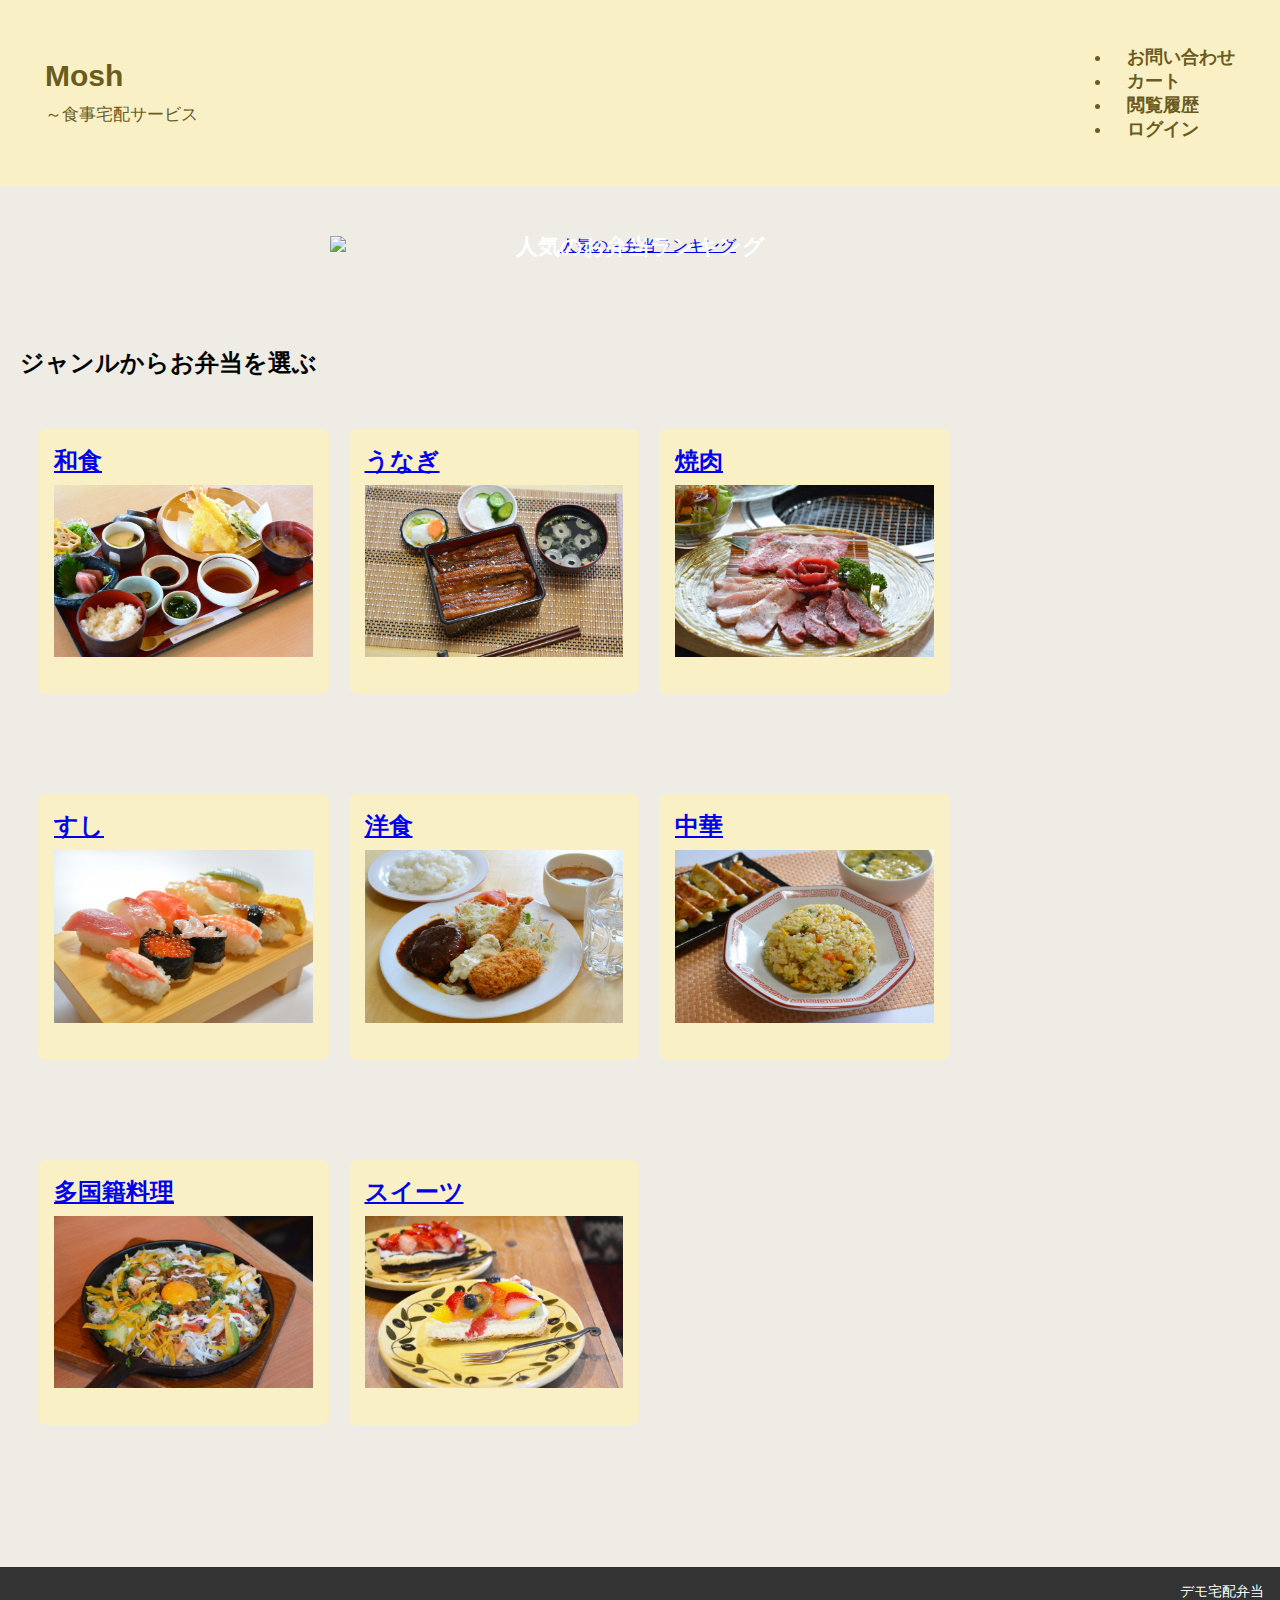
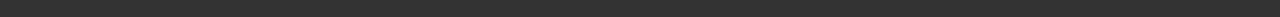
==== takuhaibentou.html @ 6827da3c "Add files via upload" ====
﻿<!DOCTYPE html>
<html lang="ja">
<head>
  <meta charset="UTF-8">
  <title>デモ宅配弁当</title>
  <link rel="stylesheet" href="./css/_css_takuhai/style.css">
</head>
<body>
  <header>
    <h1>Mosh<br>
    <span class="subtitle">～食事宅配サービス</span>
    </h1>
    <nav>
        <li><a href="#">お問い合わせ</a></li>
        <li><a href="#">カート</a></li>
        <li><a href="#">閲覧履歴</a></li>
        <li><a href="#">ログイン</a></li>
    </nav>
  </header>

   <main>
    <section id="ninki">
      <h2>人気のお弁当ランキング</h2>
      <a href="#"><img src="img/ninki.jpg" alt="人気のお弁当ランキング"></a>
    </section>
    <section  >
      <h2 id="sentaku">ジャンルからお弁当を選ぶ</h2>
      <ul class="category-grid" id="grid">
 　　　　<section class="property">
			<h2><a href="#">和食</a></h2>
			<img src="img/_img_takuhai/wasyoku.jpg" alt="">		
			
　　　　　</section>
　　　　　<section class="property">
			<h2><a href="#">うなぎ</a></h2>
			<img src="img/_img_takuhai/unagi.jpg" alt="">		
			<a href="#"></a>
　　　　　</section>
　　　　　<section class="property">
			<h2><a href="#">焼肉</a></h2>
			<img src="img/_img_takuhai/yakiniku.jpg" alt="">		
			<a href="#"></a>
　　　　　</section>
　　　　　<section class="property">
			<h2><a href="#">すし</a></h2>
			<img src="img/_img_takuhai/susi.jpg" alt="">		
			<a href="#"></a>
　　　　　</section>
　　　　　<section class="property">
			<h2><a href="#">洋食</a></h2>
			<img src="img/_img_takuhai/yousyoku.jpg" alt="">		
			<a href="#"></a>
　　　　　</section>
　　　　　<section class="property">
			<h2><a href="#">中華</a></h2>
			<img src="img/_img_takuhai/tyuuka.jpg" alt="">		
			<a href="#"></a>
　　　　　</section>
　　　　　<section class="property">
			<h2><a href="#">多国籍料理</a></h2>
			<img src="img/_img_takuhai/takokuseki.jpg" alt="">		
			<a href="#"></a>
　　　　　</section>
　　　　　<section class="property">
			<h2><a href="#">スイーツ</a></h2>
			<img src="img/_img_takuhai/suitu.jpg" alt="">		
			<a href="#"></a>
　　　　　</section>
        
　
      </ul>
    </section>
  </main>

  <footer>
    <p>デモ宅配弁当</p>
  </footer>
</body>
</html>
---- css/_css_takuhai/style.css ----
﻿   /* Reset CSS */
    * {
      margin: 0;
      padding: 0;
      box-sizing: border-box;
    }

    body {
      font-family: sans-serif;
      background-color: #EEECE5;
    }

    /* Header */
    header {
      background-color: #F9F0C5;
      color: #6A5B1E;
      display: flex;
      justify-content: space-between;
      align-items: center;
      padding: 45px;
    }

    header h1 {
      font-size: 30px;
      font-weight: bold;
    }

    header h1 .subtitle {
      font-size: 17px;
      font-weight: normal;
    }

   

    header nav a {
      color:#6A5B1E;
      font-size: 18px;
      font-weight: bold;
      text-decoration: none;
      margin-left: 16px;
    }

    /* Main */
/* main要素 */
main {
  margin: 20px;
}

/* セクション要素 */
section {
  margin-top: 50px;
  margin-bottom: 30px;
}

#sentaku
{
  margin-top: 90px;
  margin-bottom:0px;
}

#grid
{
  margin-top: 0px;
  margin-bottom:0px;
}

/* 人気のお弁当ランキングの画像 */
#ninki img {
  width: 100%;
  max-width: 200px;
}


#ninki {
  text-align: center;
  position: relative;
}
#ninki img {
  display: block;
  margin: 0 auto;
  max-width: 50%;
}
#ninki h2 {
  position: absolute;
  top: 50%;
  left: 50%;
  transform: translate(-50%, -50%);
  color: #fff;
  font-size: 22px;
}
















/* カテゴリーグリッド */
.category-grid {
 margin-top: 18px;
margin-left: 18px;
  display: grid;
 grid-template-columns: repeat(auto-fill, minmax(270px, 1fr));
  grid-template-rows: repeat(3, 1fr);
  grid-gap: 20px;
}

.property {
  background-color: #F9F0C5;
color:#6A5B1E;
  border-radius: 8px;
  display: flex;
  flex-direction: column;
 justify-content: start;
  padding: 16px;
}

.property h2 {
  font-size: 24px;
  margin-bottom: 8px;
}

.property p {
  font-size: 18px;
  line-height: 1.5;
}

.property:nth-child(1) {
  grid-row: 1 / span 1;
  grid-column: 1 / span 1;
}

.property:nth-child(2) {
  grid-row: 1 / span 1;
  grid-column: 2 / span 1;
}

.property:nth-child(3) {
  grid-row: 1 / span 1;
  grid-column: 3 / span 1;
}

.property:nth-child(4) {
  grid-row: 2 / span 1;
  grid-column: 1 / span 1;
}

.property:nth-child(5) {
  grid-row: 2 / span 1;
  grid-column: 2 / span 1;
}

.property:nth-child(6) {
  grid-row: 2 / span 1;
  grid-column: 3 / span 1;
}

.property:nth-child(7) {
  grid-row: 3 / span 1;
  grid-column: 1 / span 1;
}

.property:nth-child(8) {
  grid-row: 3 / span 1;
  grid-column: 2 / span 1;
}





    /* Footer */
    footer {
      background-color: #333;
      color: #fff;
      padding: 16px;
      font-size: 14px;
      text-align: right;
    }
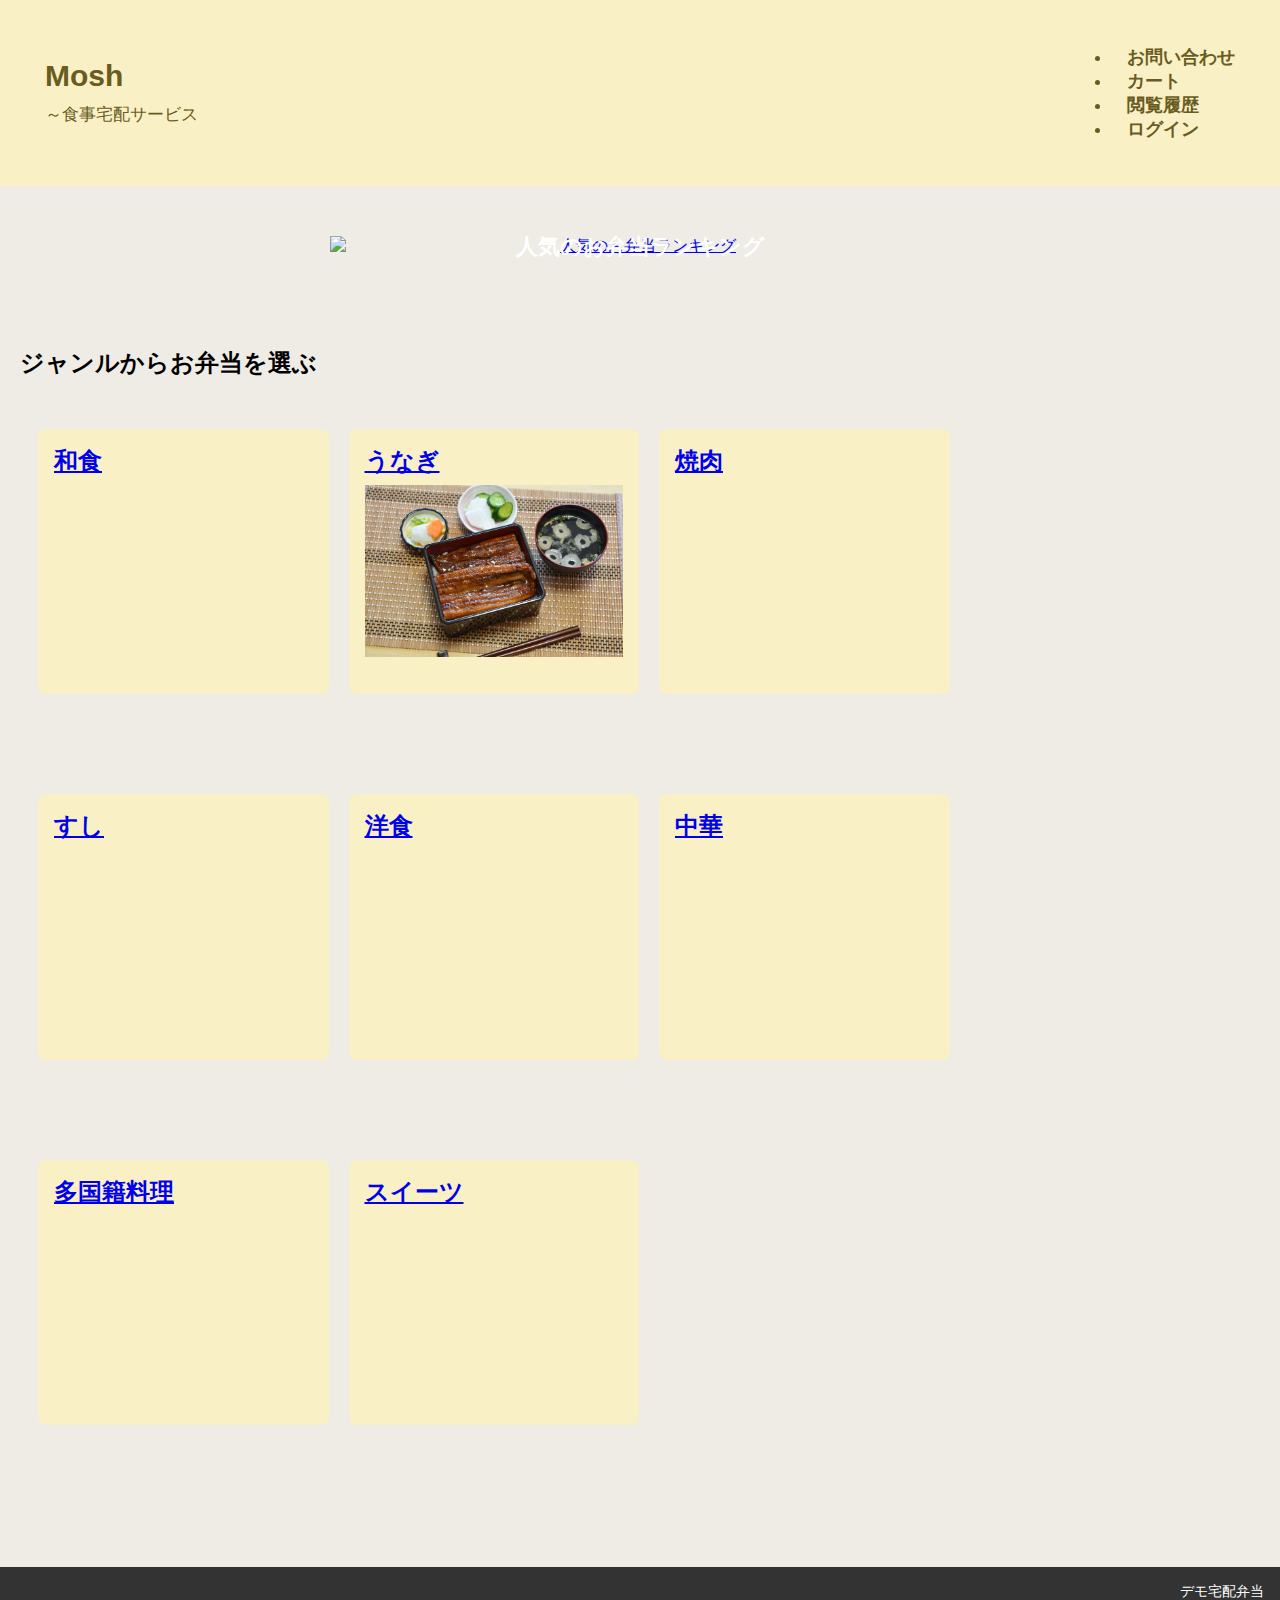
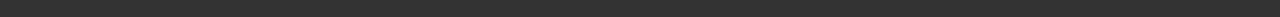
==== commit fef996f3: "Update takuhaibentou.html" ====
--- a/takuhaibentou.html
+++ b/takuhaibentou.html
@@ -3,7 +3,7 @@
 <head>
   <meta charset="UTF-8">
   <title>デモ宅配弁当</title>
-  <link rel="stylesheet" href="./css/_css_takuhai/style.css">
+  <link rel="stylesheet" href="./css/takuhai.css">
 </head>
 <body>
   <header>
@@ -28,7 +28,7 @@
       <ul class="category-grid" id="grid">
  　　　　<section class="property">
 			<h2><a href="#">和食</a></h2>
-			<img src="img/_img_takuhai/wasyoku.jpg" alt="">		
+			<img src="img/wasyoku.jpg" alt="">		
 			
 　　　　　</section>
 　　　　　<section class="property">
@@ -38,32 +38,32 @@
 　　　　　</section>
 　　　　　<section class="property">
 			<h2><a href="#">焼肉</a></h2>
-			<img src="img/_img_takuhai/yakiniku.jpg" alt="">		
+			<img src="img/yakiniku.jpg" alt="">		
 			<a href="#"></a>
 　　　　　</section>
 　　　　　<section class="property">
 			<h2><a href="#">すし</a></h2>
-			<img src="img/_img_takuhai/susi.jpg" alt="">		
+			<img src="img/susi.jpg" alt="">		
 			<a href="#"></a>
 　　　　　</section>
 　　　　　<section class="property">
 			<h2><a href="#">洋食</a></h2>
-			<img src="img/_img_takuhai/yousyoku.jpg" alt="">		
+			<img src="img/yousyoku.jpg" alt="">		
 			<a href="#"></a>
 　　　　　</section>
 　　　　　<section class="property">
 			<h2><a href="#">中華</a></h2>
-			<img src="img/_img_takuhai/tyuuka.jpg" alt="">		
+			<img src="img/tyuuka.jpg" alt="">		
 			<a href="#"></a>
 　　　　　</section>
 　　　　　<section class="property">
 			<h2><a href="#">多国籍料理</a></h2>
-			<img src="img/_img_takuhai/takokuseki.jpg" alt="">		
+			<img src="img/takokuseki.jpg" alt="">		
 			<a href="#"></a>
 　　　　　</section>
 　　　　　<section class="property">
 			<h2><a href="#">スイーツ</a></h2>
-			<img src="img/_img_takuhai/suitu.jpg" alt="">		
+			<img src="img/suitu.jpg" alt="">		
 			<a href="#"></a>
 　　　　　</section>
         
--- a/css/takuhai.css
+++ b/css/takuhai.css
@@ -0,0 +1,188 @@
+﻿   /* Reset CSS */
+    * {
+      margin: 0;
+      padding: 0;
+      box-sizing: border-box;
+    }
+
+    body {
+      font-family: sans-serif;
+      background-color: #EEECE5;
+    }
+
+    /* Header */
+    header {
+      background-color: #F9F0C5;
+      color: #6A5B1E;
+      display: flex;
+      justify-content: space-between;
+      align-items: center;
+      padding: 45px;
+    }
+
+    header h1 {
+      font-size: 30px;
+      font-weight: bold;
+    }
+
+    header h1 .subtitle {
+      font-size: 17px;
+      font-weight: normal;
+    }
+
+   
+
+    header nav a {
+      color:#6A5B1E;
+      font-size: 18px;
+      font-weight: bold;
+      text-decoration: none;
+      margin-left: 16px;
+    }
+
+    /* Main */
+/* main要素 */
+main {
+  margin: 20px;
+}
+
+/* セクション要素 */
+section {
+  margin-top: 50px;
+  margin-bottom: 30px;
+}
+
+#sentaku
+{
+  margin-top: 90px;
+  margin-bottom:0px;
+}
+
+#grid
+{
+  margin-top: 0px;
+  margin-bottom:0px;
+}
+
+/* 人気のお弁当ランキングの画像 */
+#ninki img {
+  width: 100%;
+  max-width: 200px;
+}
+
+
+#ninki {
+  text-align: center;
+  position: relative;
+}
+#ninki img {
+  display: block;
+  margin: 0 auto;
+  max-width: 50%;
+}
+#ninki h2 {
+  position: absolute;
+  top: 50%;
+  left: 50%;
+  transform: translate(-50%, -50%);
+  color: #fff;
+  font-size: 22px;
+}
+
+
+
+
+
+
+
+
+
+
+
+
+
+
+
+
+/* カテゴリーグリッド */
+.category-grid {
+ margin-top: 18px;
+margin-left: 18px;
+  display: grid;
+ grid-template-columns: repeat(auto-fill, minmax(270px, 1fr));
+  grid-template-rows: repeat(3, 1fr);
+  grid-gap: 20px;
+}
+
+.property {
+  background-color: #F9F0C5;
+color:#6A5B1E;
+  border-radius: 8px;
+  display: flex;
+  flex-direction: column;
+ justify-content: start;
+  padding: 16px;
+}
+
+.property h2 {
+  font-size: 24px;
+  margin-bottom: 8px;
+}
+
+.property p {
+  font-size: 18px;
+  line-height: 1.5;
+}
+
+.property:nth-child(1) {
+  grid-row: 1 / span 1;
+  grid-column: 1 / span 1;
+}
+
+.property:nth-child(2) {
+  grid-row: 1 / span 1;
+  grid-column: 2 / span 1;
+}
+
+.property:nth-child(3) {
+  grid-row: 1 / span 1;
+  grid-column: 3 / span 1;
+}
+
+.property:nth-child(4) {
+  grid-row: 2 / span 1;
+  grid-column: 1 / span 1;
+}
+
+.property:nth-child(5) {
+  grid-row: 2 / span 1;
+  grid-column: 2 / span 1;
+}
+
+.property:nth-child(6) {
+  grid-row: 2 / span 1;
+  grid-column: 3 / span 1;
+}
+
+.property:nth-child(7) {
+  grid-row: 3 / span 1;
+  grid-column: 1 / span 1;
+}
+
+.property:nth-child(8) {
+  grid-row: 3 / span 1;
+  grid-column: 2 / span 1;
+}
+
+
+
+
+
+    /* Footer */
+    footer {
+      background-color: #333;
+      color: #fff;
+      padding: 16px;
+      font-size: 14px;
+      text-align: right;
+    }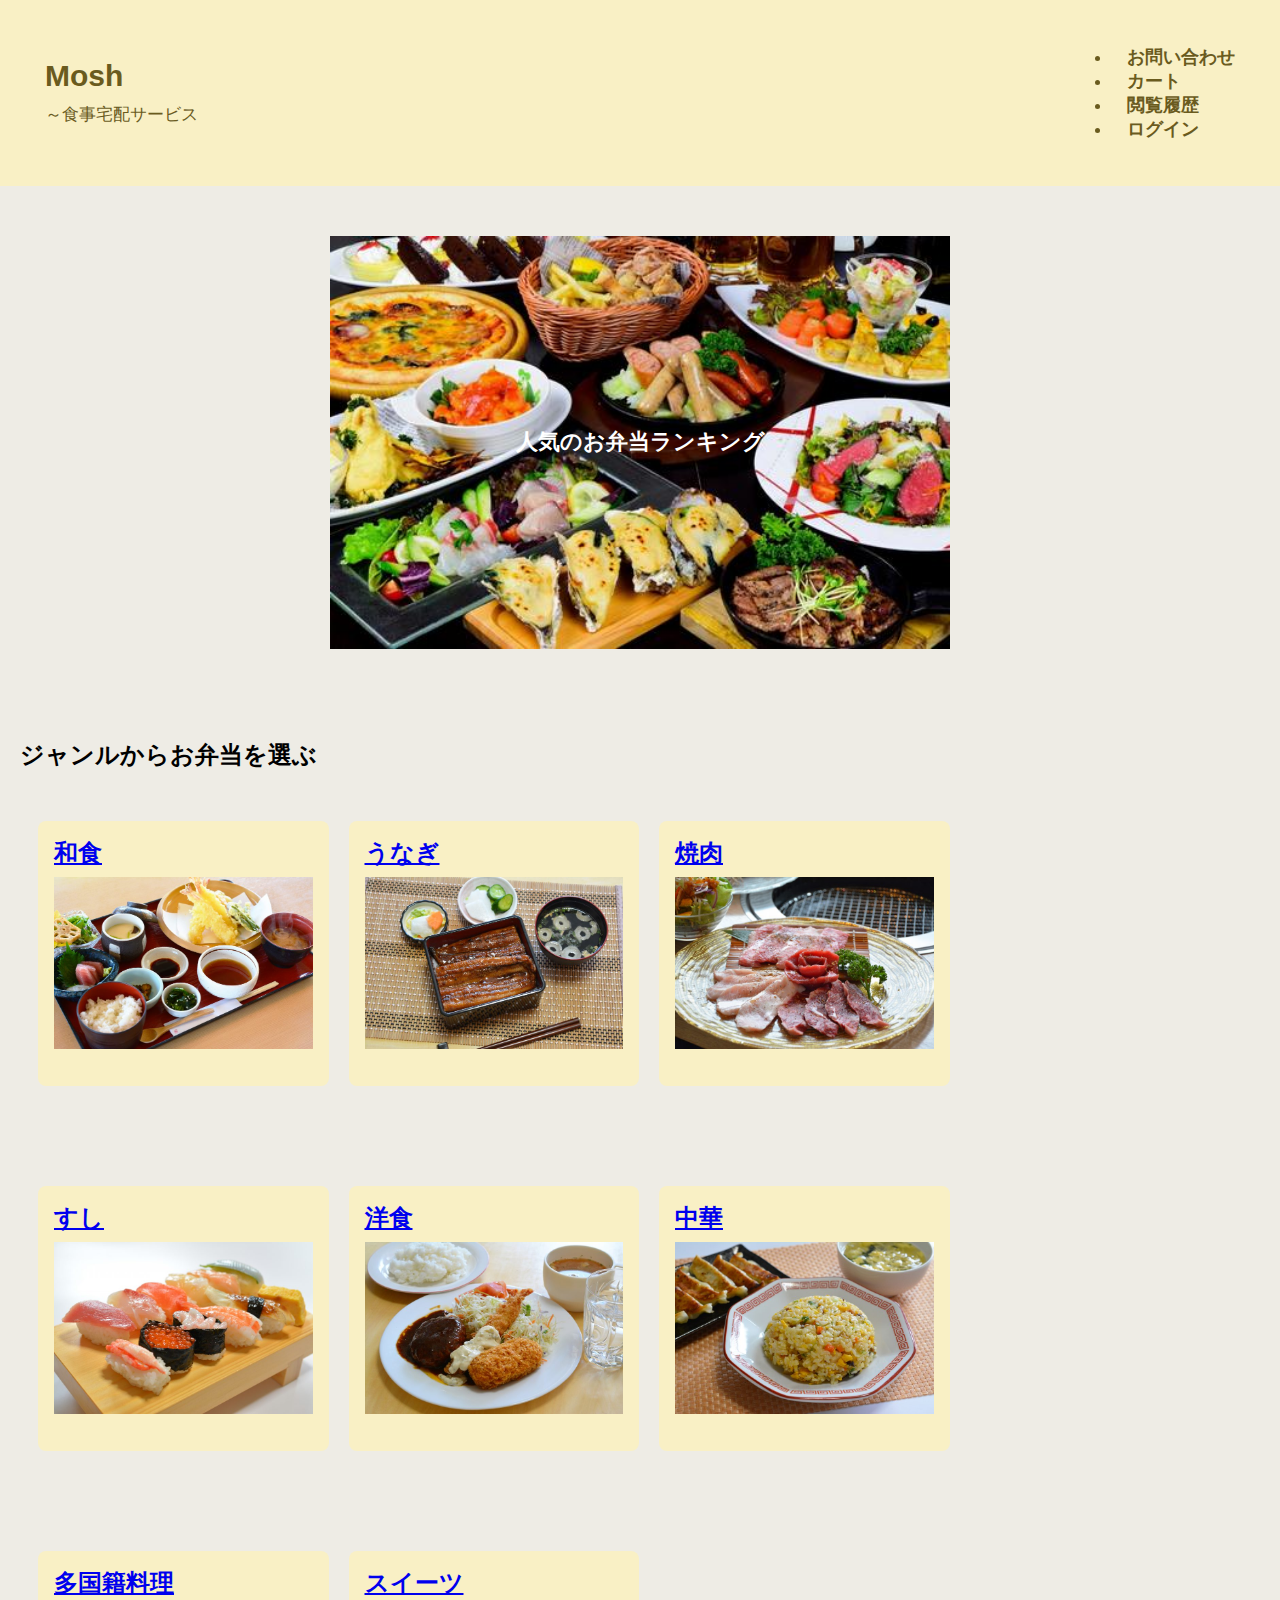
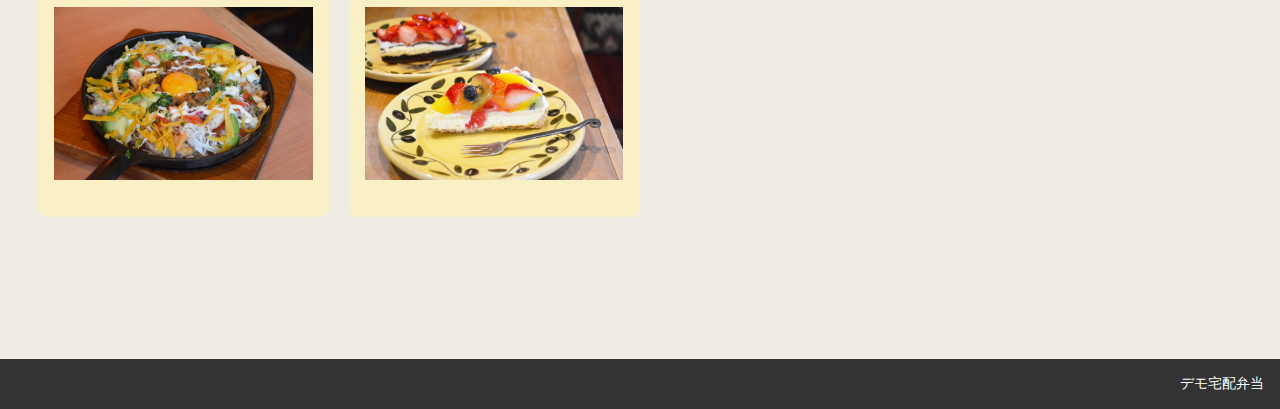
==== commit 090a4c64: "Update takuhaibentou.html" ====
--- a/takuhaibentou.html
+++ b/takuhaibentou.html
@@ -33,7 +33,7 @@
 　　　　　</section>
 　　　　　<section class="property">
 			<h2><a href="#">うなぎ</a></h2>
-			<img src="img/_img_takuhai/unagi.jpg" alt="">		
+			<img src="img/unagi.jpg" alt="">		
 			<a href="#"></a>
 　　　　　</section>
 　　　　　<section class="property">
